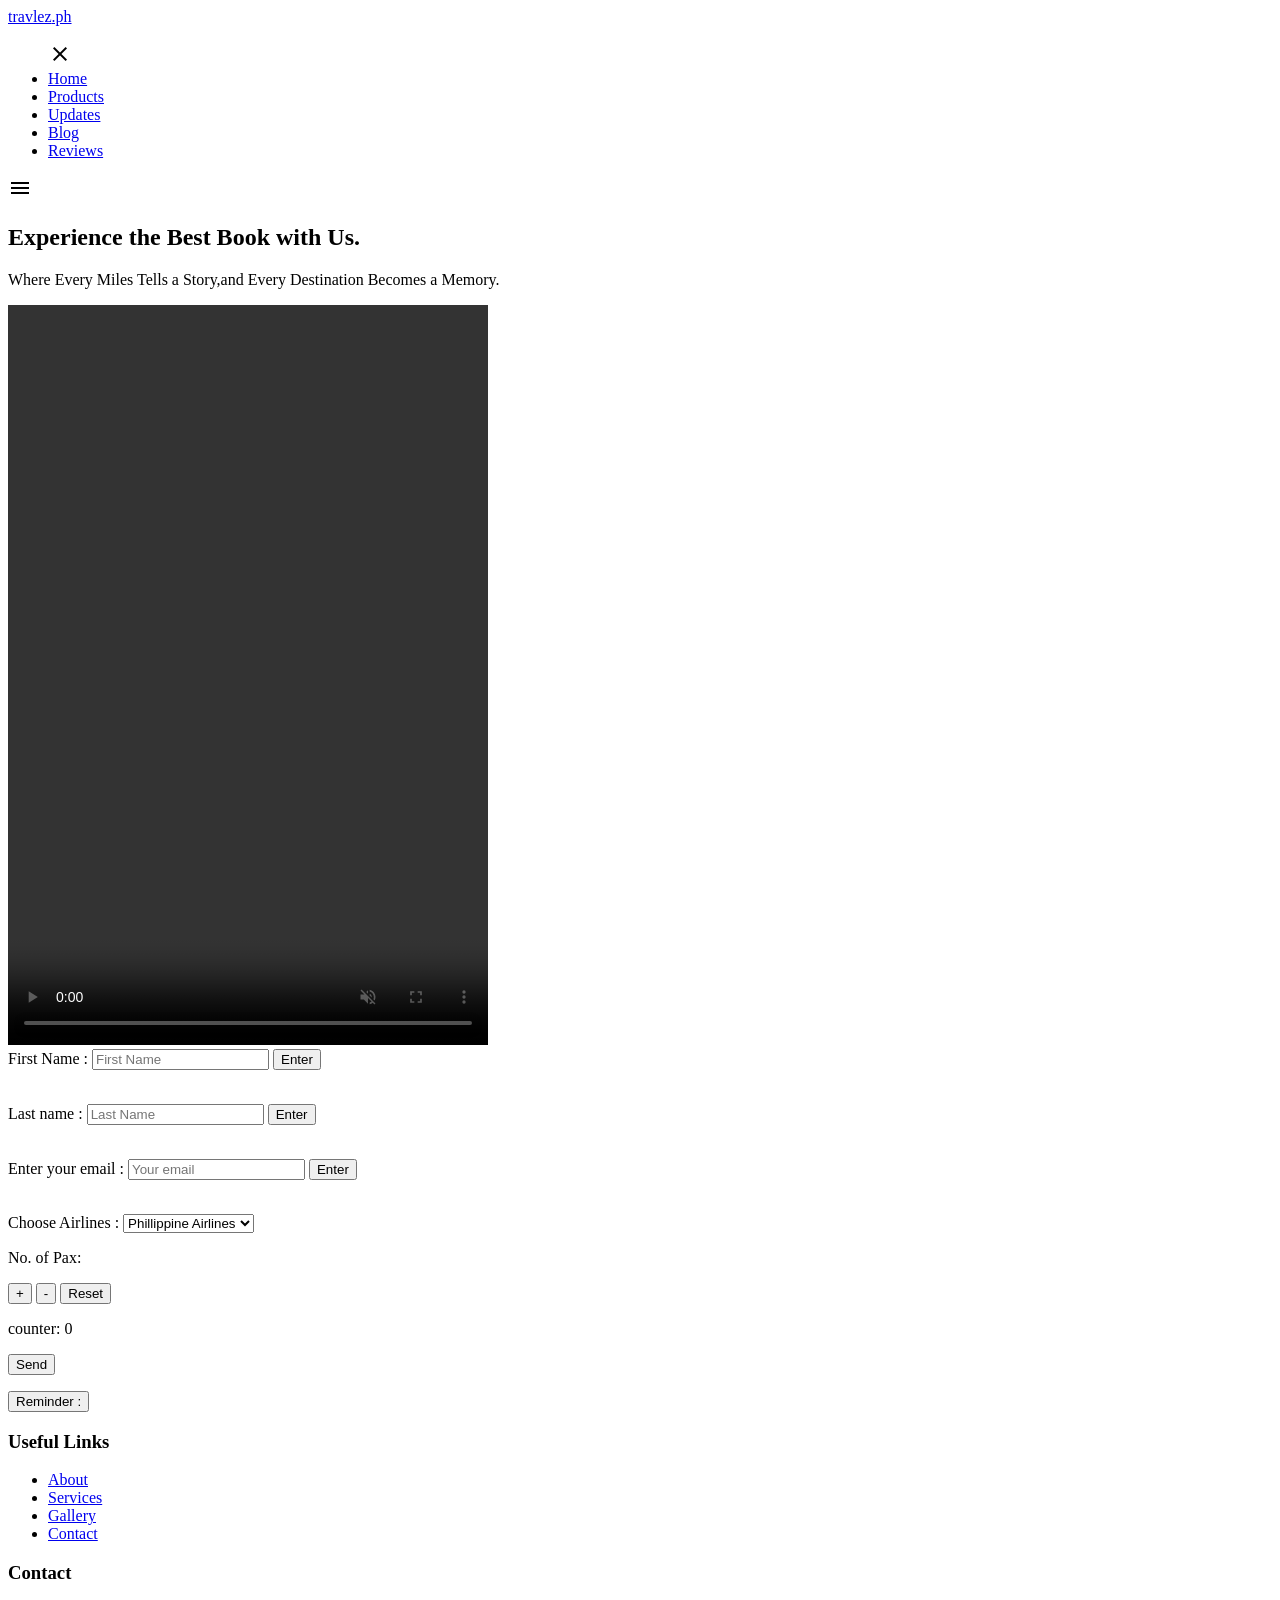
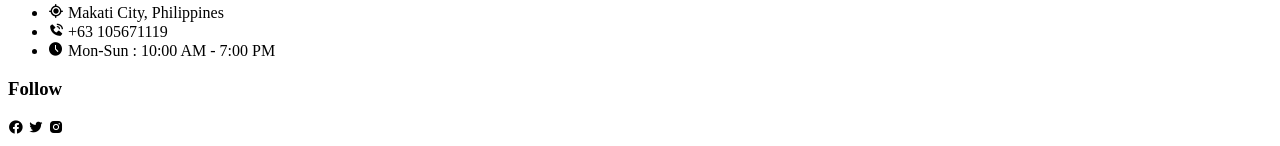
==== ticket.html @ a89ddd0b "Add files via upload" ====
<!DOCTYPE html>
<html lang="en">
  <head>
    <meta charset="UTF-8">
    <meta name="viewport" content="width=device-width, initial-scale=1.0">
    <title>Final Website Javascript</title>
    <link rel="stylesheet" href="css/ticket.css">
    <!-- Google Fonts Links For Icon -->
    <link rel="stylesheet" href="https://fonts.googleapis.com/css2?family=Material+Symbols+Outlined:opsz,wght,FILL,GRAD@24,400,0,0">
     <!-- Box Icon Link for Icons -->
    <link
      href="https://unpkg.com/boxicons@2.1.4/css/boxicons.min.css"rel="stylesheet"/>
  </head>
  <body>
    <header>
      <nav class="navbar">
        <a class="logo" href="#">travlez<span>.ph</span></a>
        <ul class="menu-links">
          <span id="close-menu-btn" class="material-symbols-outlined">close</span>
          <li><a href="#">Home</a></li>
          <li><a href="#">Products</a></li>
          <li><a href="#">Updates</a></li>
          <li><a href="#">Blog</a></li>
          <li><a href="#">Reviews</a></li>
        </ul>
        <span id="hamburger-btn" class="material-symbols-outlined">menu</span>
      </nav>
    </header>
   <section class="hero-section">
      <div class="content">
        <h2>Experience the Best Book with Us.</h2>
     <p>
         Where Every Miles Tells a Story,and Every Destination Becomes a Memory.
        </p>
       <!-- <button>Book Now</button>-->
      </div> 
<div class="hide_video">
  <a target="_blank" href="https://193007ph.imgcorp.com/">
      <video id=" video" src="japan2.mp4" width="480" height="740" controls muted loop></video>
      </a>
</div>
    </section>

<section class="form-section">
      <div class="content">
     <div class="form-container">
        <label for="username">First Name :</label>
    <input type="text" id="username" placeholder="First Name">

 <!--section where the greeting will appear-->
     <button id="greetButton">Enter</button>
      <p id="greetingMessage"></p>
<br>

 <label for="lastname">Last name :</label>
    <input type="text" id="lastname" placeholder="Last Name">

 <!--section where the greeting will appear-->
     <button id="buttonGreet">Enter</button>
     <p id="messageGreeting"></p>
<br>
     <label for="emailaddress">Enter your email :</label>
    <input type="text" id="emailaddress" placeholder="Your email">

     <!--section where the greeting will appear-->
     <button id="emailButton">Enter</button>
      <p id="emailGreeting"></p>

  <br>
      <label for="Airlines">Choose Airlines :</label>
	<select id="Airlines" name="Airlines">
		<option value="PAL">Phillippine Airlines</option>
		<option value="CebuPac">Cebu Pacific</option>
		<option value="3star">Air Asia</option>
    <option value="ordinary">Jet Star</option>
 	</select>
  <!--Increment and decrement button-->
  <p>No. of Pax:</p>
    <button id="incrementButton" class="plus-btn">+</button>
    <button id="decrementButton" class="minus-btn">-</button>
    <button id="resetButton" class="reset-btn">Reset</button>
   
   <p>counter: <span id="counter">0</span></p>

    <!--section where the greeting will appear-->
    <button id="submitButton">Send</button>
    <p> </p>


    <button id="addParagraphButton">Reminder :</button>
     <!--section where the paragraph will be added-->
    <div id="paragraphContainer"></div>
</div>  
</div>
</section>


  <section>
<footer>
      <div class="section_container">
        <div class="footer_section">
          <div class="useful_links">
            <h3>Useful Links</h3>
            <ul>
              <li><a href="#about">About</a></li>
              <li><a href="#service">Services</a></li>
              <li><a href="#gallery">Gallery</a></li>
              <li><a href="#contact">Contact</a></li>
            </ul>
          </div>

          <div class="contact_us">
            <h3>Contact</h3>
            <ul>
              <li>
                <i class="bx bx-current-location"></i>
                <span>Makati City, Philippines</span>
              </li>
              <li>
                <i class="bx bxs-phone-call"></i> <span>+63 105671119</span>
              </li>
              <li>
                <i class="bx bxs-time-five"></i>
                <span>Mon-Sun : 10:00 AM - 7:00 PM</span>
              </li>
            </ul>
          </div>

          <div class="follow_us">
            <h3>Follow</h3>
            <i class="bx bxl-facebook-circle"></i>
            <i class="bx bxl-twitter"></i>
            <i class="bx bxl-instagram-alt"></i>
          </div>
        </div>
      </div>
    </footer>
    </section>
   
  </body>
</html>
 
<script src="js/ticket.js"></script> 

   <!--<script>
      const header = document.querySelector("header");
      const hamburgerBtn = document.querySelector("#hamburger-btn");
      const closeMenuBtn = document.querySelector("#close-menu-btn");

      // Toggle mobile menu on hamburger button click
      hamburgerBtn.addEventListener("click", () => header.classList.toggle("show-mobile-menu"));

      // Close mobile menu on close button click
      closeMenuBtn.addEventListener("click", () => hamburgerBtn.click());
    </script>-->
    
  </body>
</html>
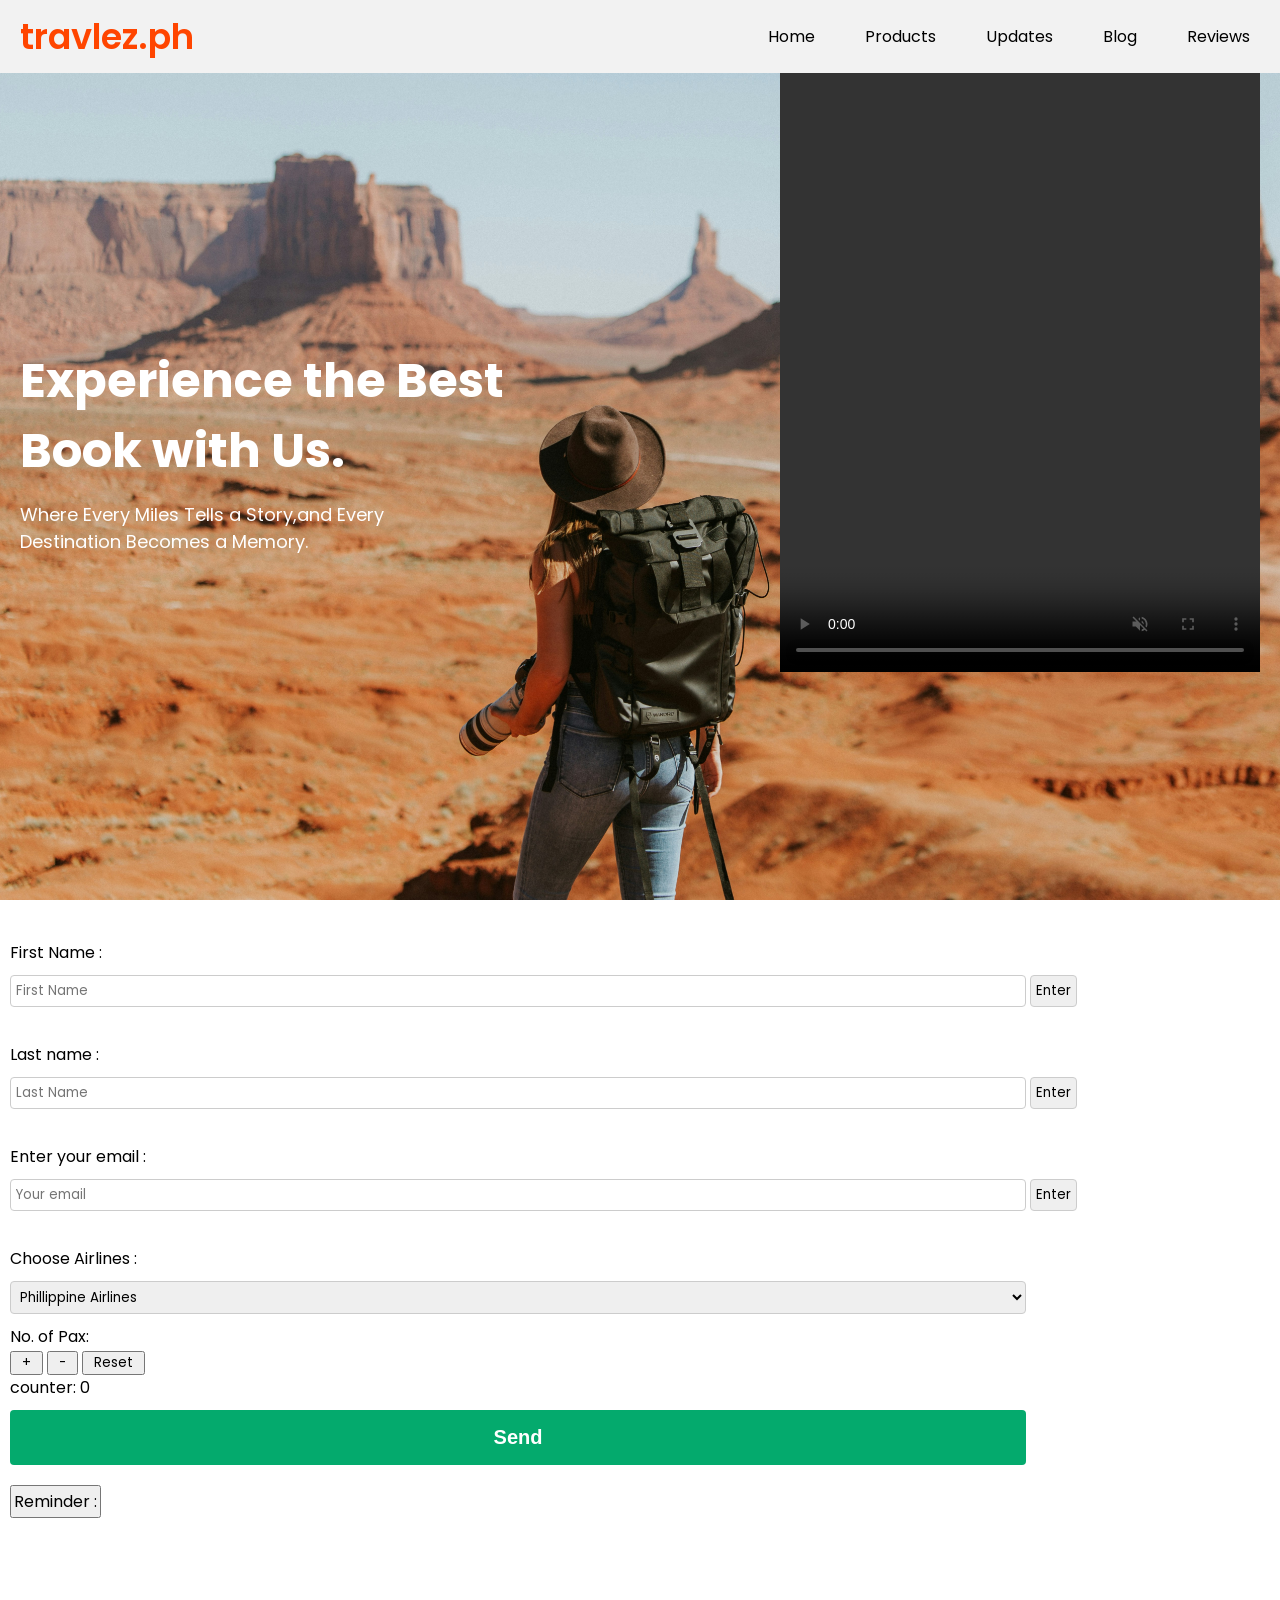
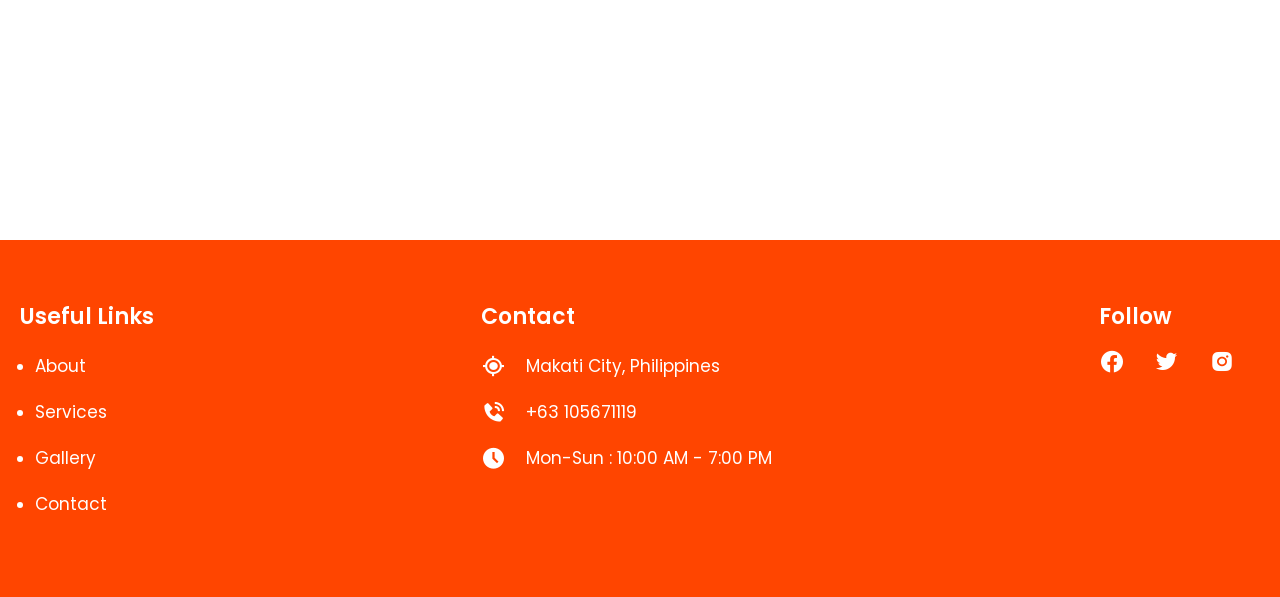
==== commit 2655b61c: "Fix video height and update HTML structure line 39 change height from 700 t0 600" ====
--- a/ticket.html
+++ b/ticket.html
@@ -36,7 +36,7 @@
       </div> 
 <div class="hide_video">
   <a target="_blank" href="https://193007ph.imgcorp.com/">
-      <video id=" video" src="japan2.mp4" width="480" height="740" controls muted loop></video>
+      <video id=" video" src="japan2.mp4" width="480" height="600" controls muted loop></video>
       </a>
 </div>
     </section>
@@ -156,3 +156,4 @@
     
   </body>
 </html>
+
--- a/css/ticket.css
+++ b/css/ticket.css
@@ -0,0 +1,379 @@
+/* Importing Google font - Poppins */
+@import url('https://fonts.googleapis.com/css2?family=Poppins:wght@300;400;500;600;700&display=swap');
+
+* {
+  margin: 0;
+  padding: 0;
+  box-sizing: border-box;
+  font-family: 'Poppins', sans-serif;
+}
+
+header {
+  position: fixed;
+  top: 0;
+  left: 0;
+  width: 100%;
+  padding: 0 0 10px;
+  z-index: 999;
+}
+
+header .navbar {
+  display: flex;
+  align-items: center;
+  justify-content: space-between;
+  max-width: 100%;
+  margin: 0 auto;
+  background-color: #f2f2f2;
+  padding: 10px;
+}
+
+.navbar .logo {
+  color: orangered;
+  font-weight: 600;
+  font-size: 2.2rem;
+  text-decoration: none;
+  padding: 0 10px;
+}
+
+.navbar .logo span {
+  color: orangered;
+}
+
+.navbar .menu-links {
+  display: flex;
+  list-style: none;
+  gap: 30px;
+}
+
+.navbar a {
+  color: #000;
+  text-decoration: none;
+  transition: 0.2s ease;
+  padding-right: 20px;
+}
+
+.navbar a:hover {
+  color: tomato;
+}
+
+.hero-section {
+  height: 100vh;
+  background-image: url("../image/img-4.jpg");
+  background-position: center;
+  background-size: cover;
+  display: flex;
+  align-items: center;
+  padding: 0 20px;
+}
+
+.hero-section .content {
+  max-width: 1200px;
+  margin: 0 auto;
+  width: 100%;
+  color: #fff;
+}
+
+.hero-section .content h2 {
+  font-size: 3rem;
+  max-width: 600px;
+  line-height: 70px;
+}
+
+.hero-section .content p {
+  font-weight: 400;
+  font-size: large;
+  max-width: 400px;
+  margin-top: 15px;
+}
+
+#close-menu-btn {
+  position: absolute;
+  right: 20px;
+  top: 20px;
+  cursor: pointer;
+  display: none;
+}
+
+#hamburger-btn {
+  color: #000;
+  cursor: pointer;
+  display: none;
+}
+
+.form-section {
+height: 100vh;
+background: white;
+margin: 0 auto;
+padding: 0;
+ }
+
+.form-section .content {
+  height: 80vh;
+  margin: 0 auto;
+  margin-top: 40px; 
+}
+
+.form-container {
+margin-left: 10px;
+}
+
+input[type=text] {
+  width: 80%;
+  padding: 12px;
+  margin: 10px 0;
+  box-sizing: border-box;
+}
+
+label {display: grid;}
+
+input[type=text], select {
+  width: 80%;
+  padding: 5px;
+  margin: 10px 0;
+  display: inline-block;
+  border: 1px solid #ccc;
+  border-radius: 4px;
+  box-sizing: border-box;
+ }
+
+#greetButton {
+ padding: 5px;
+  border: 1px solid #ccc;
+  border-radius: 4px;
+  box-sizing: border-box;
+}
+
+#buttonGreet {
+ padding: 5px;
+  border: 1px solid #ccc;
+  border-radius: 4px;
+  box-sizing: border-box;
+ }
+
+  #emailButton {
+  padding: 5px;
+  border: 1px solid #ccc;
+  border-radius: 4px;
+  box-sizing: border-box;
+}
+
+#submitButton {
+  font-family: Arial, Helvetica, sans-serif;
+  font-size: 20px;
+  font-weight: 600;
+  font-style: normal;
+  background-color: #04AA6D;
+  color: white;
+  padding: 16px 20px;
+  border: none;
+  border-radius: 4px;
+  cursor: pointer;
+  width: 80%;
+  margin-top: 10px;
+}
+
+#submitButton:hover {
+  background-color: hsl(146, 84%, 28%);
+}
+
+.plus-btn{
+  margin: 0;
+  padding: 0 10px  0 10px;
+}
+
+.minus-btn {  
+  margin: 0;
+  padding: 0px 10px 0 10px;
+} 
+
+.reset-btn {
+  margin: 0;
+  padding: 0px 10px 0 10px;
+}
+
+footer {
+  width: 100%;
+  position: relative;
+  bottom: 0;
+  background: orangered;
+  padding: 60px 20px;  
+  z-index: 1;
+}
+
+.footer_section {
+  display: flex;
+  justify-content: space-between;
+  
+}
+.footer_section h3 {
+  margin-bottom: 16px;
+    font-size: 22px;
+    font-weight: 600;
+    color: #fff;
+}
+
+.footer_section .useful_links ul li {
+    margin: 20px 0;
+    margin-left: 15px;
+    text-decoration: none;
+    color: #fff;
+}
+
+.footer_section .useful_links ul li a {
+  text-decoration: none;
+    color: white;
+    font-size: 17px; 
+
+}
+
+.footer_section .useful_links ul li a:hover {
+    text-decoration: underline;
+    color: #ddd;
+}
+
+.footer_section .contact_us h3{
+  color: white;
+}
+
+.footer_section .contact_us ul li { 
+  margin: 20px 0;
+  display: flex;
+  align-items: center;
+  gap: 20px;
+  color: white;
+  cursor: pointer;
+}
+
+.footer_section .contact_us ul li i:hover {
+  color: #ddd;
+}
+.footer_section .contact_us ul li i {
+    font-size: 25px;
+    color: white;
+}
+
+.footer_section .contact_us ul li span {
+    font-size: 17px;
+    color: white;
+}
+.footer_section .contact_us ul li span:hover {
+  color: #ddd;
+}
+
+.follow_us h3{
+  color: white;
+}
+
+.footer_section .follow_us i {  
+  margin-right: 25px;
+  font-size: 26px;
+  cursor: pointer;
+  transition: all 0.3s ease;
+  color: white;  
+}
+
+.footer_section .follow_us i:hover {
+    color: #ddd;
+}
+
+#addParagraphButton {
+  position: absolute;
+  margin-top: 20px;
+  padding: 2px;
+  color: black;
+  font-size: medium;
+
+}
+
+#paragraphContainer {
+   margin: 0 auto;
+   display: flex; 
+   margin-top: 20px;
+   margin-left: 100px;
+  
+}
+
+video{
+  margin-bottom: 150px;
+}
+
+@media (max-width: 768px) {
+  header {
+    padding: 0;
+    z-index: 999;
+  }
+
+  header.show-mobile-menu::before {
+    content: "";
+    position: fixed;
+    left: 0;
+    top: 0;
+    width: 100%;
+    height: 100%;
+    backdrop-filter: blur(5px);
+  }
+
+  .navbar .logo {
+    font-size: 1.7rem;
+  }
+
+    
+  #hamburger-btn, #close-menu-btn {
+    display: block;
+  }
+
+  .navbar .menu-links {
+    position: fixed;
+    top: 0;
+    left: -250px;
+    width: 250px;
+    height: 100vh;
+    background: #fff;
+    flex-direction: column;
+    padding: 70px 40px 0;
+    transition: left 0.2s ease;
+  }
+
+  header.show-mobile-menu .navbar .menu-links {
+    left: 0;
+  }
+
+  .navbar a {
+    color: #000;
+  }
+
+  .hero-section .content {
+    text-align: center;
+  }
+
+  .hero-section .content :is(h2, p) {
+    max-width: 100%;
+  }
+
+  .hero-section .content h2 {
+    font-size: 2.3rem;
+    line-height: 60px;
+  }
+  
+  .hero-section .content button {
+    padding: 9px 18px;
+  }
+
+  .form-section {
+    height: 100vh;
+  }
+
+  .footer_section{
+  flex-direction: column;
+  gap: 24px;
+
+  }
+
+  .footer_section .useful_links {
+    text-align: start;
+ 
+  }
+  .hide_video{
+    display: none;
+  }
+}
